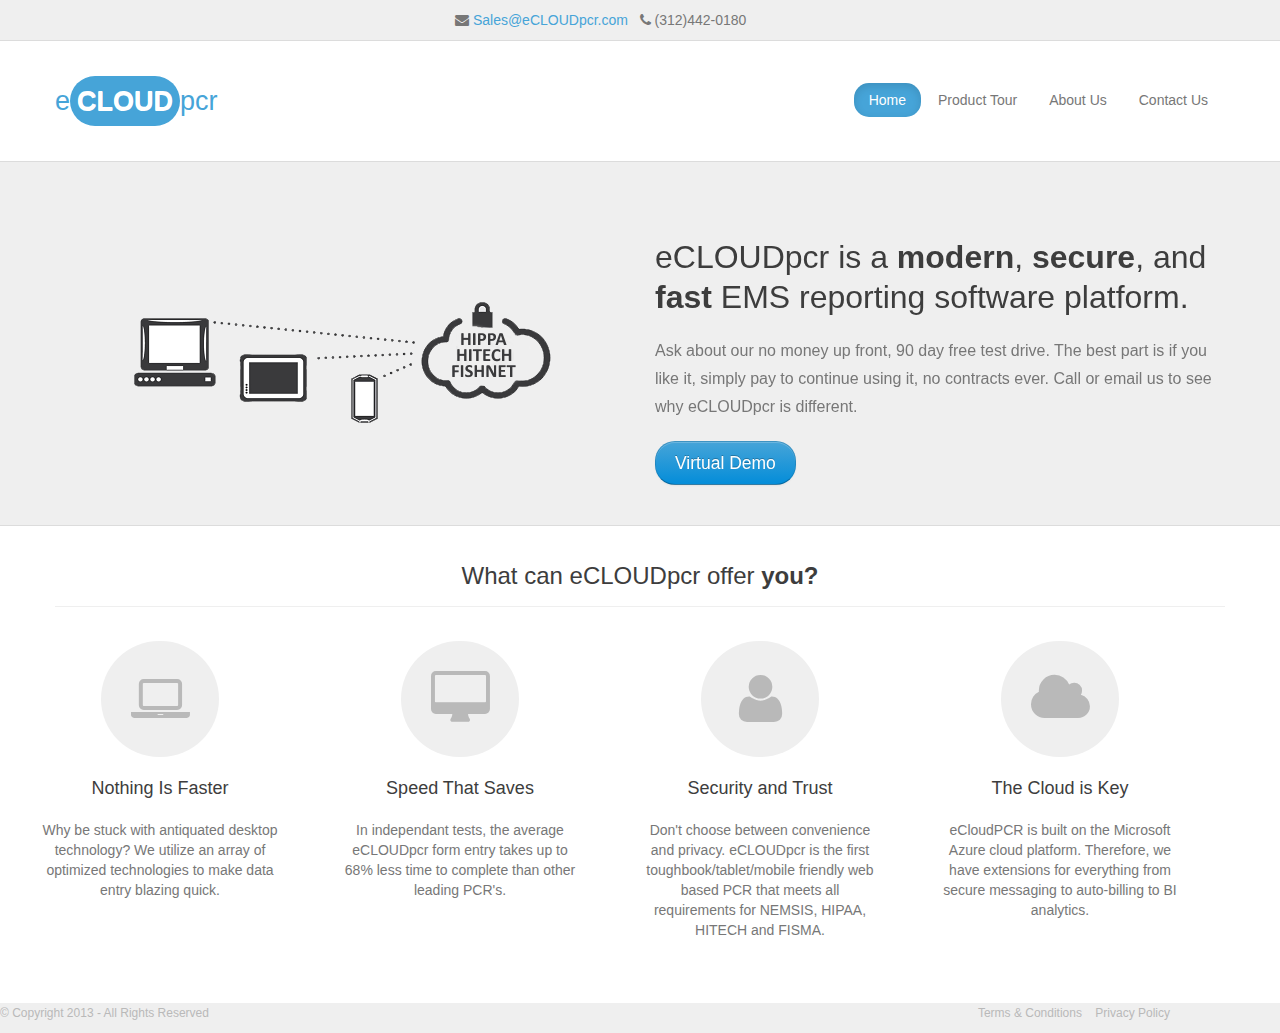
==== ecloudpcr_public/index.html @ 1538da86 "Init Committ of Public-Ecloudpcr.com" ====
<!DOCTYPE html>
<html lang="en">
  <head>
    <meta charset="utf-8">
    <title>eCLOUDpcr</title>
    <meta name="viewport" content="width=device-width, initial-scale=1.0">
    <meta name="description" content="">
    <meta name="author" content="">
    <!--
      ____              _          ____  _     
     |  _ \            | |        |  _ \(_)    
     | |_) | ___   ___ | |_ ______| |_) |_ ____
     |  _ < / _ \ / _ \| __|______|  _ <| |_  /
     | |_) | (_) | (_) | |_       | |_) | |/ / 
     |____/ \___/ \___/ \__|      |____/|_/___|
	 
     -->                                           
  <!-- Le styles -->
    <link href="assets/css/bootstrap.min.css" rel="stylesheet">
    <link href="assets/css/bootstrap-responsive.min.css" rel="stylesheet">
    <link href="assets/font-awesome/css/font-awesome.min.css" rel="stylesheet">
    <link href="assets/css/theme/boot-biz.css" rel="stylesheet">
     <!-- ResponsiveSlides CSS file -->
    <link href="assets/js/plugins/responsiveslides/responsiveslides.css" rel="stylesheet">
  <!--[if IE 7]>
  <link rel="stylesheet" href="assets/font-awesome/css/font-awesome-ie7.min.css">
  <![endif]-->
  <!-- HTML5 shim, for IE6-8 support of HTML5 elements -->
    <!--[if lt IE 9]>
      <script src="http://html5shim.googlecode.com/svn/trunk/html5.js"></script>
    <![endif]-->

    <!-- Fav and touch icons -->
    <link rel="apple-touch-icon-precomposed" sizes="144x144" href="../assets/ico/apple-touch-icon-144-precomposed.png">
    <link rel="apple-touch-icon-precomposed" sizes="114x114" href="../assets/ico/apple-touch-icon-114-precomposed.png">
      <link rel="apple-touch-icon-precomposed" sizes="72x72" href="../assets/ico/apple-touch-icon-72-precomposed.png">
                    <link rel="apple-touch-icon-precomposed" href="../assets/ico/apple-touch-icon-57-precomposed.png">
                                   <link rel="shortcut icon" href="../assets/ico/favicon.png">
  </head>

  <body>
    <div class="top-bar">
        <div class="container">
            <div class="row">
                <div class="span4">
                </div>
                <div class="span4">
                <span style="white-space: nowrap;"><i class="icon-envelope-alt"></i> <a href="mailto:Sales@eCLOUDpcr.com"> Sales@eCLOUDpcr.com </a> </span> &nbsp; 
                    <span style="white-space: nowrap;"> <i class="icon-phone"></i> (312)442-0180</span>
          
                
                </div>
          <div class="span4">
          </div>      	
                
                <!--/span4-->

            </div><!--/row -->
        </div><!--/container -->
    </div><!--/top-bar-->
    <header>
    <div class="navbar bb-navbar">
      <div class="navbar-inner bb-navbar-inner">
   		<div class="container">
         <button type="button" class="btn btn-navbar" data-toggle="collapse" data-target=".nav-collapse">
            <span class="icon-bar"></span>
            <span class="icon-bar"></span>
            <span class="icon-bar"></span>
          </button>
    	<div class="row">
        <div class="span2">
        <a href="#" class="brand">e<b>CLOUD</b>pcr</a>
        </div><!--/span2 -->
        <div class="span9 offset1 pull-right">
        	<div class="nav-collapse collapse">
        	<ul class="nav nav-pills bb-nav pull-right">
            	<li class="active"><a href="#">Home</a></li>
                <li><a href="portfolio.html">Product Tour</a></li>
                <li><a href="aboutus.html">About Us</a></li>
                <li ><a href="contactus.html">Contact Us</a></li>
            </ul>
            </div><!--/nav-collapse-->
        </div><!--/span8 -->
        </div><!--/row -->
    </div><!--/container -->
	</div><!--/navbar-inner -->
    </div><!--/navbar -->   
    </header>
    
    <section class="banner">
        <div class="container">
        	<div id="banner-slider">            
            <div class="rslides_container">
            <div class="row">
            <ul class="rslides" id="banner-slideshow">
            <li>
            
                <div class="span6 text-center"> 
                <img src="assets\img\shah\HIPFISHNET.png" alt="showcase" width="458" height="248"/>
                </div><!--/span6-->
                <div class="span6">
                <h1 class="slider-title">eCLOUDpcr is a <b>modern</b>, <b>secure</b>, and <b>fast</b> EMS reporting software platform.</h1>
                <p class="slider-description">Ask about our no money up front, 90 day free test drive.  The best part is if you like it, simply pay to continue using it, no contracts ever.  Call or email us to see why eCLOUDpcr is different.</p>
                <button class="btn btn-primary btn-large btn-oval" onclick="document.location.href = 'portfolio.html'"><li>Virtual Demo</li></button>
                
                </div><!--/span6-->            
            </li>

            </ul>
            </div><!--/row-->
            </div><!--/rslides--> 
            
            </div><!--/banner-slider-->        
        </div><!--/container -->
    </section><!--/banner--->
        
    <section class="services">
    	<div class="container">
        	<div class="row">
            <div class="span12" style="text-align: center">
	            <h2>What can eCLOUDpcr offer <b>you?</b></h2>
            </div><!--/span12-->            
            <ul class="thumbnails text-center">
            	<li class="span3">
                	<div class="thumbnail">
                    	<div class="icon round">
                        	<i class="icon-laptop"></i>
                        </div><!--/icon-->
                        <div class="caption">
                        	<h3>Nothing Is Faster</h3>
                            <p>Why be stuck with antiquated desktop technology? We utilize an array of optimized technologies to make data entry blazing quick.</p>
                        </div><!--/caption-->
                    </div><!--/thumbnail-->
                </li>
                <li class="span3">
                	<div class="thumbnail">
                    	<div class="icon round">
                        	<i class="icon-desktop"></i>
                        </div><!--/icon-->
                        <div class="caption">
                        	<h3>Speed That Saves</h3>
                            <p>In independant tests, the average eCLOUDpcr form entry takes up to 68% less time to complete than other leading PCR's.</p>
                        </div><!--/caption-->
                    </div><!--/thumbnail-->
                </li>
                <li class="span3">
                	<div class="thumbnail">
                    	<div class="icon round">
                        	<i class="icon-user"></i>
                        </div><!--/icon-->
                        <div class="caption">
                        	<h3>Security and Trust</h3>
                            <p>
                                Don't choose between convenience and privacy. eCLOUDpcr is the first toughbook/tablet/mobile friendly web based PCR that meets all requirements for NEMSIS, HIPAA, HITECH and FISMA.</p>
                        </div><!--/caption-->
                    </div><!--/thumbnail-->
                </li>
                <li class="span3">
                	<div class="thumbnail">
                    	<div class="icon round">
                        	<i class="icon-cloud"></i>
                        </div><!--/icon-->
                        <div class="caption">
                        	<h3>The Cloud is Key</h3>
                            <p>eCloudPCR is built on the Microsoft Azure cloud platform. Therefore, we have extensions for everything from secure messaging to auto-billing to BI analytics.</p>
                        </div><!--/caption-->
                    </div><!--/thumbnail-->
                </li>                
            </ul><!--/thumbnails-->
            </div><!--/row-->
        </div><!--/container-->
    </section><!--/services-->

    <footer >
    <div style="background-color:#EFEFEF" >
    	<div class="row" >
        <div class="span4" >
        	<p>&copy; Copyright 2013 - All Rights Reserved </p>
        </div><!--/span3-->
        <div class="span8">
        	<p class="pull-right">
                <a href="#termsModal" data-toggle="modal">Terms &amp; Conditions</a>
                <a href="#privacyModal" data-toggle="modal">Privacy Policy</a>
                <a style="display: none" href="contactus.html">Contact Us</a>
            </p>
        </div><!--/span3-->
        </div><!--/row-->
    </div><!--/container-->
    </footer>
    
    <!-- Privacy Policy and Terms of Use Modal window -->
    <!-- PrivacyModal -->
    <div id="privacyModal" class="modal hide fade" tabindex="-1" role="dialog" aria-labelledby="privacyModalLabel" aria-hidden="true">
      <div class="modal-header bb-modal-header">
        <button type="button" class="close" data-dismiss="modal" aria-hidden="true">×</button>
        <h3 id="privacyModalLabel">Privacy Policy</h3>
      </div>
      <div class="modal-body">
        <p>This document outlines how personal information may be collected and used (or not used) on this web site, and outlines responsibilities and liabilities that correspond to such collection and/or use. These terms cover this web site and its content exclusively, and do not include web sites that are linked, or malicious third-parties.</p> 

		<p>It is our commitment to end users to operate this web site with integrity and honesty – taking the time, effort, and care to protect users and information that may be provided
</p>

        <h4>Collection of Information</h4>
        
        <p>We only collect personal information such as names, addresses, and contact information when it is voluntarily submitted by our users. The information provided is only used to fulfill your specific request, and cannot be used for any other purpose unless permission is given by the individual who provided the information.</p> 
        
        <h4>Third Parties</h4>
        
        <p>We may link to or display content from third parties on our web site. Should a user follow such links they would be leaving this web site and no longer be governed by this privacy policy. This policy and these terms apply only to content existing on this web site.</p>
        
        <h4>Cookies and Tracking Technology</h4>
        
        <p>This site may use cookies or browser tracking technologies to provide a better overall user experience. This information allows us to continue modifying the site to meet end user browser types, operating systems, and frequency of visits. Personal information cannot be collected by these methods unless expressly provided by the end user. Aggregate cookie and tracking information may be shared with third parties. </p>
        
        <p>This policy applies only to interactions taking place via the web site, and does not govern offline interactions.</p>
        
        <h4>Distribution of Information </h4>
        
        <p>We may only share your personal information with government agencies or other companies assisting us in fraud prevention or investigation, and when it is legally required for us to do so. This information is never shared with third-party companies for marketing purposes.</p> 
        
       <h4>Commitment to Security </h4>
        
        <p>When personal information is provided to us voluntarily by end users, we agree to make reasonable efforts to make such information secure. Only authorized employees, agents and contractors (who operate under confidentiality agreements) will ever have access to such information, and are also stipulated to make every effort to ensure security and integrity of the data.</p> 
        
        <h4>Rights to Changes</h4> 
        
        <p>We reserve the rights to make changes to this document and these terms without notice to end users, but will highlight any changes on this page.</p> 
  
                <ul class="unstyled address">
                    <li><i class="icon-phone"></i>(888) 123 4567</li>
                    <li><i class="icon-envelope-alt"></i><a href="mailto:info@example.com">info@example.com</a></li>
                    <li><i class="icon-map-marker"></i><a href="#">Google Map</a></li>
                </ul>
      </div>
      <div class="modal-footer">
        <button class="btn btn-oval" data-dismiss="modal" aria-hidden="true">Close</button>
      </div>
    </div>
    
    <!-- TermsModal -->
    <div id="termsModal" class="modal hide fade" tabindex="-1" role="dialog" aria-labelledby="termsModalLabel" aria-hidden="true">
      <div class="modal-header bb-modal-header">
        <button type="button" class="close" data-dismiss="modal" aria-hidden="true">×</button>
        <h3 id="termsModalLabel">Terms &amp; Conditions</h3>
      </div>
      <div class="modal-body">
        <p>By using this web site, you are agreeing to comply and be bound by the following terms of service and use. Please review the following terms in their entirety and ensure their comprehension before using and viewing this web site. </p>

		<p>The terms "us", "we", "our", or "owners" refers to "<b>[client name]</b>" and administrative operators of this web site, [url]. "You" refers to the user or viewer of this web site.</p> 

		<h4>Copyright</h4>

		<p>The content in its entirety, including text content, graphics, layouts, and all source code, belong to the owners of the web site. This term is protected by intellectual property rights and copyright law. Copying, redistribution, use or publication either for free or for monetary gain is strictly prohibited. Some of the content on the site is the copyrighted and licensed work of third parties.</p>

		<h4>Terms of Use </h4>

        <ol>
        <li>The content of this web site in its entirety is subject to change without notice. Its purpose is for your general information only. </li>
        <li>No parties guarantee the accuracy, timeliness, performance, completeness, or suitability of the content and information found on this site. You acknowledge that errors or inaccuracies may exist, and that the owners of the site are in no way liable for any such errors. </li>
        <li>The owners of the site are not responsible and hold no liability for third-party content that may be posted on the site by end users, or for content that is linked to from this web site including other web sites. </li>
        <li>The use of and viewing of information on this site is at your own risk. Any consequences of use that may occur are not the liability of the web site owners. </li>
        <li>Unauthorized use of this web site or its contents may give rise to a claim for damages and/or be a criminal offense enforceable by local and international law. </li>
        <li>We reserve the right to restrict access to certain areas of the web site at our own discretion. If a username and password, or any other access credentials, are provided to you as the end user, it is your responsibility to keep such information confidential. </li>
        <li>The owners of the web site are not responsible for user-generated content, and no liable for any violations that such content may constitute. </li>
        </ol>
      </div>
      <div class="modal-footer">
        <button class="btn btn-oval" data-dismiss="modal" aria-hidden="true">Close</button>
      </div>
    </div>
    
    <!-- Le javascript
    ================================================== -->
    <!-- Placed at the end of the document so the pages load faster -->
    <script src="assets/js/jquery.js"></script>
    <script src="assets/js/bootstrap.min.js"></script>
    <script src="assets/js/bootbiz.js"></script>
    <!-- responsiveslides Javascript file -->
    <script src="assets/js/plugins/responsiveslides/responsiveslides.min.js"></script>
    <script type="text/javascript">
	$(function(){
		//add_fixed_menu_top
		bb_navbar_affix('header');
		// Slideshow 1
       $("#banner-slideshow").responsiveSlides({
			maxwidth: 'auto',
			pager: true,
			nav: false,
			speed: 500,
			namespace: "centered-btns",
      	});	
		});
	</script>
    
  </body>
</html>
---- ecloudpcr_public/assets/css/theme/boot-biz.css ----
/*
 * BootBiz - Multi Purpose Bootstrap Theme v1
 * Bootstrap v2.2.2
 * Author : Raj (www.madebyraj.com)
 * Copyright 2013 DoozyPixels
 * Designed and Created For Designers and Developers.
 * Easily Built Corporate, Product, Blog, Client Admin and more... templates
 * more option in future updates
 */
 
/*
===============================================================
 Theme Color 
 Font-Color Prefix - "c" 
===============================================================
*/
.c-primary{
  color: #46a4d8;/* Blue */
}
.c-primary-dark{
  color: #048dd9;/* DarkBlue */
}
.c-secondary{
  color: #efefef;/* Gray1*/
}
.c-secondary-dark{
  color: #b9b9b9;/* Gray2 */ 
}
.c-gray{
  color: #373737;/*gray*/
}
.c-gray-light{
  color: #777777;/*LightGray*/
}

.c-gray-dark{
  color: #2f2f2f;/*DarkGray*/
}
.c-white{
  color: #ffffff;
}
/*
===============================================================
 Typography
===============================================================
FontFamily: Roboto
FontVariation:
light-100
Book-300
Normal-400
Medium-500
Bold-700
UltraBold-900
*/
@import url(http://fonts.googleapis.com/css?family=Roboto:400,300,500,700,900,100);
.f-thin{font-weight:100;}
.f-book{font-weight:300;}
.f-normal{font-weight:400;}
.f-medium{font-weight:500;}
.f-bold,b{ font-weight:700;}
.f-ultrabold{font-weight:900;}

@import url(http://fonts.googleapis.com/css?family=Oxygen:400,700);

h1,h2,h3,h4,h5,h6,button{ font-family: 'Roboto', sans-serif; font-weight:normal;}
p,label,input,textarea,{ font-family: 'Oxygen', sans-serif; font-weight:400;}
.text-left{ text-align:left;}
.text-center{ text-align:center;}
.text-right{ text-align:right;}
.underline{ text-decoration:underline;}

/*
===============================================================
 Icons
===============================================================
Source : http://fortawesome.github.com/Font-Awesome/
*/
/* White icons with optional class, or on hover/active states of certain elements */
[class^="icon-"],
[class*=" icon-"],
.icon-white{
  background-image: none;
}
/*
===============================================================
 Body
===============================================================
*/

body{
  background-color: #fff;
  color: #777777;
  font-family: 'Oxygen', sans-serif;
}
a{
  color: #46a4d8;
}
a:hover{
  color: #048dd9;
}

/*
===============================================================
 Top-Bar
===============================================================
*/
.top-bar{
  background: #efefef;
  padding: 10px 0;
  border-bottom: solid 1px #dcdcdc;
}
.social-icons{
  margin: 0 20px 0 0;
  text-align:right;
}
.social-icons a{
  font-size: 15px;
  color: #efefef;
  background-color: #b9b9b9;  
  padding: 7px 10px;
  margin:3px 0 3px 10px;
  border-radius: 20px;
  	-webkit-border-radius: 20px;
	-moz-border-radius: 20px;
	-ms-border-radius: 20px;
	
  
}
.social-icons > a > i.icon-facebook{
	padding: 0px 4px;
}
.social-icons a:hover{
  text-decoration: none;
  background-color: #46a4d8;
}
/*
===============================================================
 Header
===============================================================
*/
header{
  background: #fff;
  padding:20px 0;
  border-bottom: solid 1px #dcdcdc;  
}
header.affix{
 top:0;
 left:0;
 width:100%;
 z-index:4;
 opacity:0.9;
 padding:0;
 box-shadow: #dcdcdc 0 0 5px;
 -webkit-box-shadow: #dcdcdc 0 0 5px;
 -moz-box-shadow: #dcdcdc 0 0 5px;
 -ms-box-shadow: #dcdcdc 0 0 5px;
 -o-box-shadow: #dcdcdc 0 0 5px; 
}
.bb-navbar{
 margin-bottom:0;
 *margin-bottom:10px;
 
}
.bb-navbar-inner{
 background:none;
 border-radius:none;
 box-shadow:none;
 border:none;
 filter:none;
}

.navbar.bb-navbar .nav .dropdown-toggle .caret{
  margin-top:4px;
}
.bb-navbar .brand{
  font-size: 27px!important;
  color: #46a4d8!important;
  margin: 20px 0 20px -20px;
  display: block;  
  font-family: 'Roboto', sans-serif;
}
.bb-navbar .brand > b{
  color: #fff;
  background-color: #46a4d8;	
  padding: 10px 7px;
  border-radius: 30px;
  	-webkit-border-radius: 30px;
	-moz-border-radius: 30px;
	-ms-border-radius: 30px;	
  
}
.bb-navbar .brand:hover{
  color: #048dd9;
  text-decoration: none;
}
.bb-navbar .brand:hover > b{
  background-color: #048dd9;
}
.bb-nav{
  margin: 20px 0!important;
}
.bb-nav > li > a{
  color: #373737;
  border-radius: 15px;
  	-webkit-border-radius: 15px;
	-moz-border-radius: 15px;
	-ms-border-radius: 15px;
}
.bb-nav > li.active > a{
  background-color: #46a4d8!important;
  color:#fff!important;
  text-shadow:none!important;
}
.bb-nav > li.active > a:hover{
  background-color: #46a4d8;
}
.bb-nav > li > a:hover{
  background-color: #efefef;
}
.bb-nav > li > a > b.caret{
  border-top-color: #373737!important;
  border-bottom-color: #373737!important;
}
/*
===============================================================
 Banner
===============================================================
*/
.banner{
  background :#efefef;  
  border-bottom: solid 1px #dcdcdc;
  min-height: 300px;
}

#banner-slider{
  padding:25px 0;
  *padding:0;
  
}
#banner-slider img{
  margin-top:65px;
}
#banner-slider .slider-title{
  color: #3d3d3d;
  font-size: 32px;
  font-weight: 100;
  margin: 50px 0 20px;
}
#banner-slider .slider-description{
  color: #777777;
  font-size: 16px;
  line-height: 28px;
  margin-bottom: 20px;
}


/*
===============================================================
 Marketing
===============================================================
*/
.marketing{
  margin:40px 0;
  
}
.lead1{
  padding: 20px;	
  background-color: #efefef; 
  border-radius: 0;
  overflow: hidden; 
}
.lead1.text-left{
  border-left: solid 3px #46a4d8; 
}
.lead1 >.lead-content > h2{
  color: #3d3d3d;
  font-size: 22px;
  line-height: 30px;
  font-weight: 100;
  margin-bottom:0px;
}
.lead1 > .lead-content  > p{
  font-size: 14px;
}
.lead1.text-left > .lead-content{
  float: left;
}
.lead1.text-left > .lead-action{
  float: right;
  padding: 10px;
}
.lead-action .btn.margr20{
 margin-right:20px;
}
.lead1.text-center{
  border-top: solid 3px #46a4d8; 
}
.lead1.text-center > .lead-content,.lead1.text-center > .lead-action{
  float: none;
}


/*
===============================================================
 Services
===============================================================
*/

.services{
  margin:40px 0 0;
}
.services h2{
  color: #3d3d3d;
  font-weight: 100;
  font-size: 24px;
  border-bottom:solid 1px #efefef;
  margin-bottom: 30px;
  padding-bottom:10px;
}


/*
===============================================================
 Thumbnails
===============================================================
*/

.thumbnails{
  margin-top: 20px;
}
.thumbnails > li > .thumbnail{
  border: none;
  box-shadow: none;
}
.thumbnails > li > .thumbnail > .icon{
  font-size: 55px;
  color: #b9b9b9;
}
.thumbnails > li > .thumbnail > .icon a:hover i{
  text-decoration:none;	
  background:#46a4d8;
  color:#fff;		
 /* box-shadow: #ffffff 0 0 0 9px, #b9b9b9 0 0 5px 10px;
	-webkit-box-shadow: #ffffff 0 0 0 9px, #b9b9b9 0 0 5px 10px;
	-moz-box-shadow: #ffffff 0 0 0 9px, #b9b9b9 0 0 5px 10px;
	-ms-box-shadow: #ffffff 0 0 0 9px, #b9b9b9 0 0 5px 10px;
	-o-transition: #ffffff 0 0 0 9px, #b9b9b9 0 0 5px 10px;	
transition: all 500ms ease-out;
	-webkit-transition: all 500ms ease-out;
	-moz-transition: all 500ms ease-out;
	-ms-transition: all 500ms ease-out;
	-o-transition: all 500ms ease-out;
*/
}
.thumbnails > li > .thumbnail > .icon i{  
  background: #efefef;
  padding: 30px 25px;
}
.thumbnails > li > .thumbnail > .icon.round i{
   border-radius: 60px;
   -webkit-border-radius: 60px;
   -moz-border-radius: 60px;
   -ms-border-radius: 60px;
}
.thumbnails > li > .thumbnail > .caption > h3{
  font-size: 18px;
  line-height: 24px;
  font-weight: 400;  
}
.thumbnails > li > .thumbnail > .caption > p{
  color :#777777;
}

.client-logo .thumbnail a{
  text-align: center;
  opacity:0.7;
  font-weight:bold;
  display: block;
}
.client-logo .thumbnail a:hover{
  opacity:1;
  text-decoration :none;	
}
.photo-widget .thumbnails{
  margin-top:0;
}
.photo-widget .thumbnail{
 background-color: #ddd;
 text-align: center;
}
/*.thumbnails > li:hover > .thumbnail > .icon > i,
.thumbnails > li:hover > .thumbnail > .caption > h3,
.thumbnails > li:hover a:hover{
 color: #46a4d8;	
}*/



/*
===============================================================
 Recent Works
===============================================================
*/

.recentworks{
  margin:0;
}
.recentworks h2{
  color: #3d3d3d;
  font-weight: 100;
  letter-spacing: -1px;
  font-size: 24px;
  border-bottom:solid 1px #efefef;
  margin-bottom: 30px;
  padding-bottom:10px;
}
.recentworks a{
  color: #777777;
  text-decoration: underline;
}
.recentworks a:hover{
  color: #46a4d8;
}

/*
===============================================================
 Widgets
===============================================================
*/

.widgets{
  margin:0;
}
.widgets h2{
  color: #3d3d3d;
  font-weight: 100;
  letter-spacing: -1px;
  font-size: 24px;
  border-bottom:solid 1px #efefef;
  margin-bottom: 30px;
  padding-bottom:10px;

}
.widgets.footer{
	background: #efefef;
	padding:20px 0;
	border-top: solid 1px #dcdcdc;
	border-bottom: solid 1px #dcdcdc;
	min-height:300px;
	margin: 40px 0 0;
}
.news-feed > li{
  border-bottom:dotted 1px #ddd;
  padding-bottom:10px;
  margin-bottom: 5px;
}
.news-feed > li:last-child{
	border-bottom:0;
}
.news-feed > li > small{
  display:block;
}

/*
===============================================================
 Tab
===============================================================
*/

.bb-tabs{
 margin:0;
}
.bb-tabs > li > a{
	padding: 14px 30px;
	border-radius: 0;
	margin-right:10px;
	font-size: 16px;
}
.bb-tabs > li > a:hover{
	background: #efefef;
}
.bb-tab-content{
 padding: 15px 10px;
 margin-bottom: 10px;
 border: solid 1px #ddd;
 margin-top: -1px;
}
.bb-tabs-left .bb-tabs > li > a{
	margin-bottom:10px;
	border-radius :0;
}
.bb-tabs-left > .bb-tabs{
	margin-right: -1px;
}
.bb-tabs-left .bb-tab-content{
  margin-top: 0;
}
/*
===============================================================
 Accordion
===============================================================
*/
.bb-accordion .accordion-group{
  border-radius: 0;
  -webkit-border-radius: 0;
  -moz-border-radius: 0;
}
.bb-accordion .accordion-toggle i{
  margin-right: 10px;
}
.bb-accordion .accordion-toggle:hover i{
  text-decoration: none;
}
/*
===============================================================
 Text-widget,
 Photo-Widget,
 Newsletter-widget,
 Twitter Stream-widget,
 Articles-widget,
 Contact-widget,
 Links-widget,
 Address-widget
===============================================================
*/
.text-widget h3,
.photo-widget h3,
.newsletter-widget h3,
.twitter-widget h3,
.articles-widget h3,
.contact-widget h3,
.links-widget h3,
.social-widget h3,
.address-widget h3{
  color: #3d3d3d;
  font-weight: 100;
  letter-spacing: -1px;
  font-size: 24px;
  margin-bottom: 20px;
}
.text-widget .lead{
  font-size: 16px;
  line-height: 20px;
  font-weight: 700;
  margin-bottom: 10px;
}
input{ padding: 10px 5px!important;}
.articles-widget ul{ 
  margin-top: -10px;
}
.articles-widget .media-body small{
	margin-top: -10px;
	display: block;
}
.links-widget ul.arrow li:before{
  content:"\f054";
  padding-right:10px;
  font-family: FontAwesome;
  font-weight: normal;
  font-style: normal;
  font-size: 14px;  
}
.links-widget ul.arrow li{
	margin-bottom:10px;
}

.social-widget-list > li{
  margin-bottom:10px;
  font-size:16px;
}
.social-widget-list > li > i{
  background-color: #b9b9b9;
  font-size:14px;
  color:#efefef;  
  padding: 4px 3px;
  margin:3px 10px 3px 0px;
  border-radius: 20px;
  	-webkit-border-radius: 20px;
	-moz-border-radius: 20px;
	-ms-border-radius: 20px;
}
.social-widget-list > li > a{
  font-size: 15px;
  margin:3px 0 3px 0px;
}

.address-widget > address{
  margin-bottom:5px;
}
.address > li{
  margin-bottom: 5px;
}
.address > li > i{
  margin-right:10px;
}

/*
===============================================================
 Buttons
===============================================================
*/
.btn-oval{
  border-radius: 20px;
   -webkit-border-radius: 20px;
   -moz-border-radius: 20px;
   -ms-border-radius: 20px;
}
.btn-primary{
	background-color:#46a4d8;
	background-image:-moz-linear-gradient(top, #46a4d8, #048dd9);
	background-image:-webkit-gradient(linear, 0 0, 0 100%, from(#46a4d8), to(#048dd9));
	background-image:-webkit-linear-gradient(top, #46a4d8, #048dd9);background-image:-o-linear-gradient(top, #46a4d8, #048dd9);
	background-image:linear-gradient(to bottom, #46a4d8, #048dd9);
	background-repeat:repeat-x;
	border-color:#048dd9 #048dd9 #46a4d8;
	border-color:rgba(0, 0, 0, 0.1) rgba(0, 0, 0, 0.1) rgba(0, 0, 0, 0.25);
	*background-color:#46a4d8;
	filter:progid:DXImageTransform.Microsoft.gradient(enabled = false);
}
.btn-primary:hover,.btn-primary:active,.btn-primary.active,.btn-primary.disabled,.btn-primary[disabled]{
	background-color:#048dd9;
	*background-color:#048dd9;}
.btn-primary:active,.btn-primary.active{
	background-color:#048dd9 \9;
}
/*
===============================================================
 Modal
===============================================================
*/
.bb-modal-header{
  background:#46a4d8;
  color:#fff;
  border-bottom:solid 5px #048dd9;
  border-radius:5px 5px 0 0;
}
.bb-modal-header h3{
  font-size:20px;
  text-shadow:0px 0px 1px rgba(0,0,0,.5);
}
/*
===============================================================
 Blockquote
===============================================================
*/
.bb-blockquote{
 border-left-color:#46a4d8;
}
.bb-testimonial {
    margin: 0;
    padding: 10px 40px;
    position: relative;
	border: solid 1px #ddd;
	background-color:#fff;
}
.bb-testimonial p{
  font-size: 14px!important;
}
.bb-testimonial:before, .bb-testimonial:after {
    content: "\201C";
    position: absolute;
    font-size: 60px;
    line-height: 1;
    color: #efefef;
    font-style: normal;
}
.bb-testimonial:before {
    top: 0;
    left: 10px;
}
.bb-testimonial:after {
    content: "\201D";
    right: 10px;
    bottom: -0.5em;
}
/*
===============================================================
 Footer
===============================================================
*/
footer{
 padding-top:10px;
 font-size:12px;
 color:#b9b9b9;
}
footer a{
 margin-left:10px;
 color:#b9b9b9;
}
footer a:hover{
 color: #373737;
}

/*
===============================================================
Inner Pages Banner
===============================================================
*/
.banner-inner{
  background :#efefef;  
  border-bottom: solid 1px #dcdcdc;
  min-height: 100px;
  padding:30px 0;
}
.banner-title{
  color: #3d3d3d;
  font-size: 32px;
  font-weight: 100;
}
.banner-description{
  color: #777777;
  font-size: 16px;
  line-height: 28px;
  margin-bottom: 20px;
  padding:0 50px;
}
.banner-inner.map{
  background :#efefef;  
  border-bottom: solid 1px #dcdcdc;
  min-height: 100px;
  padding:0;
}

/*
===============================================================
 About/Services/Portfolio/Contact/Addons
===============================================================
*/

.about,.services,.portfolio,.contact,.addons{
  margin:20px 0 0;
}
.about h2,.services h2,.portfolio h2,.contact h2,.addons h2{
  color: #3d3d3d;
  font-weight: 100;
  
  font-size: 24px;
  border-bottom:solid 1px #efefef;
  margin-bottom: 30px;
  padding-bottom:10px;
}
about h3,.services h3,.portfolio h3,.contact h3,.addons h3{
  color: #3d3d3d;
  font-weight: 100;

  font-size: 20px;
  padding-bottom:10px;
}
.colleagues .media-heading{
  color: #3d3d3d;
  font-weight: 700;
}
.colleagues{
  margin-top:20px;
}
.colleagues > li{
  margin-bottom:50px;
}
.colleagues .thumb.pull-left{
  margin-right:30px; 
}
.colleagues .thumb.pull-right{
  margin-left:30px; 
}
.colleagues .media-heading{
	margin-bottom:20px;
}
.profile-social{
 padding-top:10px;
}
.profile-social a{
  font-size: 15px;
  color: #efefef;
  background-color: #b9b9b9;  
  padding: 7px 7px;
  margin:3px 10px 3px 0;
  border-radius: 20px;
  	-webkit-border-radius: 20px;
	-moz-border-radius: 20px;
	-ms-border-radius: 20px;
}
.profile-social a:hover{
  text-decoration: none;
  background-color: #46a4d8;
}
.filter-wrap{
  margin-bottom:30px;
}

.filter-head{
  display:block;
  margin-right:10px;
  }
.filter{
  margin-left:10px;
}
.filter li{
  float: left;
  margin-right:10px;
}
.portfolio article{
  margin:20px 0px 40px;
  padding-bottom:20px;
  overflow:hidden;
}
.portfolio article#portfolio2{
  padding:20px 0 35px;
  background:#f2f2f2;
}
.portfolio article h2{
	font-size:30px;
	text-align:center;
	font-weight:700;
}
.portfolio article#portfolio2 h2{
  border-color:#fff;
}

.portfolio article h3{
 font-size:18px;
  color: #3d3d3d;
  font-weight: 700;
}
.portfolio article .well{
 margin-top:30px;
}
#map_canvas{
 height:200px;
}

/*
===============================================================
	Add-Ons Sidebar
===============================================================
*/

.bb-sidenav {
  margin: 15px 0 0;
  padding: 0;
  background-color: #fff;
  -webkit-border-radius: 6px;
     -moz-border-radius: 6px;
          border-radius: 6px;
  -webkit-box-shadow: 0 1px 4px rgba(0,0,0,.065);
     -moz-box-shadow: 0 1px 4px rgba(0,0,0,.065);
          box-shadow: 0 1px 4px rgba(0,0,0,.065);
}
.bb-sidenav.affix{
	top:90px;
}
.bb-sidenav > li > a {
  display: block;
  width: 190px \9;
  margin: 0 0 -1px;
  padding: 8px 14px;
  border: 1px solid #e5e5e5;
}
.bb-sidenav > li:first-child > a {
  -webkit-border-radius: 6px 6px 0 0;
     -moz-border-radius: 6px 6px 0 0;
          border-radius: 6px 6px 0 0;
}
.bb-sidenav > li:last-child > a {
  -webkit-border-radius: 0 0 6px 6px;
     -moz-border-radius: 0 0 6px 6px;
          border-radius: 0 0 6px 6px;
}
.bb-sidenav > .active > a {
  position: relative;
  z-index: 2;
  padding: 9px 15px;
  border: 0;
  text-shadow: 0 1px 0 rgba(0,0,0,.15);
  -webkit-box-shadow: inset 1px 0 0 rgba(0,0,0,.1), inset -1px 0 0 rgba(0,0,0,.1);
     -moz-box-shadow: inset 1px 0 0 rgba(0,0,0,.1), inset -1px 0 0 rgba(0,0,0,.1);
          box-shadow: inset 1px 0 0 rgba(0,0,0,.1), inset -1px 0 0 rgba(0,0,0,.1);
}
/* Chevrons */
.bb-sidenav .icon-chevron-right {
  float: right;
  margin-top: 2px;
  margin-right: -6px;
  opacity: .25;
}
.bb-sidenav > li > a:hover {
  background-color: #f5f5f5;
}
.bb-sidenav a:hover .icon-chevron-right {
  opacity: .5;
}
.bb-sidenav .active .icon-chevron-right,
.bb-sidenav .active a:hover .icon-chevron-right {
  background-image: url(../img/glyphicons-halflings-white.png);
  opacity: 1;
}

.addons section{/*padding-top:90px;*/}
/* Instagram jquery */
.instagram-placeholder,.flickr li{ float:left; margin-right:10px;}

/* Desktop large
------------------------- */
@media (min-width: 1200px) {
.bb-navbar .container{
 width: 1170px;
}	
.bb-sidenav {
    width: 258px;
}
.bb-sidenav > li > a {
    width: 230px \9; /* Override the previous IE8-9 hack */
  }
}
@media (min-width: 768px) and (max-width: 979px){
header{padding:0;}
.top-bar{
 text-align:left;
 
}
.bb-navbar .container{
 width: 724px;
}
.bb-navbar .brand{
  margin: 20px 0 20px 0px;
}
.navbar .btn-navbar{
  margin-top:25px;
}
.banner-inner,#banner-slider{
  padding:0;
}
#banner-slider .slider-title{
  margin-top: 30px;
}
}

@media (max-width: 767px){
body{padding:0;}
.container{padding:0 20px;}
.top-bar{
  text-align:center;
  float:none;
}
header{padding:0;}

.navbar .btn-navbar{
  margin-top:25px;
}
.social-icons{
	margin:10px 0 5px;
	text-align:center;
}
.bb-navbar .container{
 width: auto;
}
.banner-inner{
  padding:10px 0;
}
.banner-description{
  padding:0 10px;
}
.banner-inner,#banner-slider{
  padding:0;
}
#banner-slider img{
  margin-top:25px;
}
#banner-slider{
 text-align:center;
}
#banner-slider .slider-title{
  margin: 20px 0;
}
.colleagues .thumb.pull-right{
  margin-left:30px; 
  margin-left:0;
}
.newsletter-widget .bb-email{
  height:45px;
}
footer p{
  text-align:center;
  float:none!important;
}
.modal.fade.in {
    top: 5%;
  }
}
---- ecloudpcr_public/assets/js/plugins/responsiveslides/responsiveslides.css ----
/*! http://responsiveslides.com v1.53 by @viljamis */
.rslides_container {
  position: relative;
  width: 100%;
  }
.rslides {
  position: relative;
  list-style: none;
  overflow: hidden;
  width: 100%;
  padding: 0;
  margin: 0 auto;
  }

.rslides li {
  -webkit-backface-visibility: hidden;
  position: absolute;
  display: none;
  width: 100%;
  left: 0;
  top: 0;
  }

.rslides li:first-child {
  position: relative;
  display: block;
  float: left;
  }
.rslides_here a {
  background: rgba(255,255,255,.1);
  font-weight: bold;
  }

.centered-btns_nav {
  z-index: 3;
  position: absolute;
  -webkit-tap-highlight-color: rgba(0,0,0,0);
  top: 50%;
  left: 0;
  opacity: 0.7;
  text-indent: -9999px;
  overflow: hidden;
  text-decoration: none;
  height: 61px;
  width: 38px;
  background: transparent url("themes.gif") no-repeat left top;
  margin-top: -45px;
  }

.centered-btns_nav:active {
  opacity: 1.0;
  }

.centered-btns_nav.next {
  left: auto;
  background-position: right top;
  right: 0;
  }

.transparent-btns_nav {
  z-index: 3;
  position: absolute;
  -webkit-tap-highlight-color: rgba(0,0,0,0);
  top: 0;
  left: 0;
  display: block;
  background: #fff; /* Fix for IE6-9 */
  opacity: 0;
  filter: alpha(opacity=1);
  width: 48%;
  text-indent: -9999px;
  overflow: hidden;
  height: 91%;
  }

.transparent-btns_nav.next {
  left: auto;
  right: 0;
  }

.large-btns_nav {
  z-index: 3;
  position: absolute;
  -webkit-tap-highlight-color: rgba(0,0,0,0);
  opacity: 0.6;
  text-indent: -9999px;
  overflow: hidden;
  top: 0;
  bottom: 0;
  left: 0;
  background: #000 url("themes.gif") no-repeat left 50%;
  width: 38px;
  }

.large-btns_nav:active {
  opacity: 1.0;
  }

.large-btns_nav.next {
  left: auto;
  background-position: right 50%;
  right: 0;
  }

.centered-btns_nav:focus,
.transparent-btns_nav:focus,
.large-btns_nav:focus {
  outline: none;
  }

.centered-btns_tabs,
.transparent-btns_tabs,
.large-btns_tabs {
  margin-top: 10px;
  text-align: center;
  }

.centered-btns_tabs li,
.transparent-btns_tabs li,
.large-btns_tabs li {
  display: inline;
  float: none;
  _float: left;
  *float: left;
  margin-right: 5px;
  }

.centered-btns_tabs a,
.transparent-btns_tabs a,
.large-btns_tabs a {
  text-indent: -9999px;
  overflow: hidden;
  -webkit-border-radius: 15px;
  -moz-border-radius: 15px;
  border-radius: 15px;
  background: #ccc;
  background: rgba(0,0,0, .2);
  display: inline-block;
  _display: block;
  *display: block;
  -webkit-box-shadow: inset 0 0 2px 0 rgba(0,0,0,.3);
  -moz-box-shadow: inset 0 0 2px 0 rgba(0,0,0,.3);
  box-shadow: inset 0 0 2px 0 rgba(0,0,0,.3);
  width: 9px;
  height: 9px;
  }

.centered-btns_here a,
.transparent-btns_here a,
.large-btns_here a {
  background: #222;
  background: rgba(0,0,0, .8);
}
/* Bootstrap Pagination */
.pagination ul>li>a{font-weight:bold;}
.pagination ul>li>a:hover,.pagination ul>.rslides_here>a,.pagination ul>.rslides_here>span{background-color:#efefef; color:#b9b9b9;}
.pagination ul>.rslides_here>a,.pagination ul>.rslides_here>span{background-color:#46a4d8;color:#fff;cursor:default;}
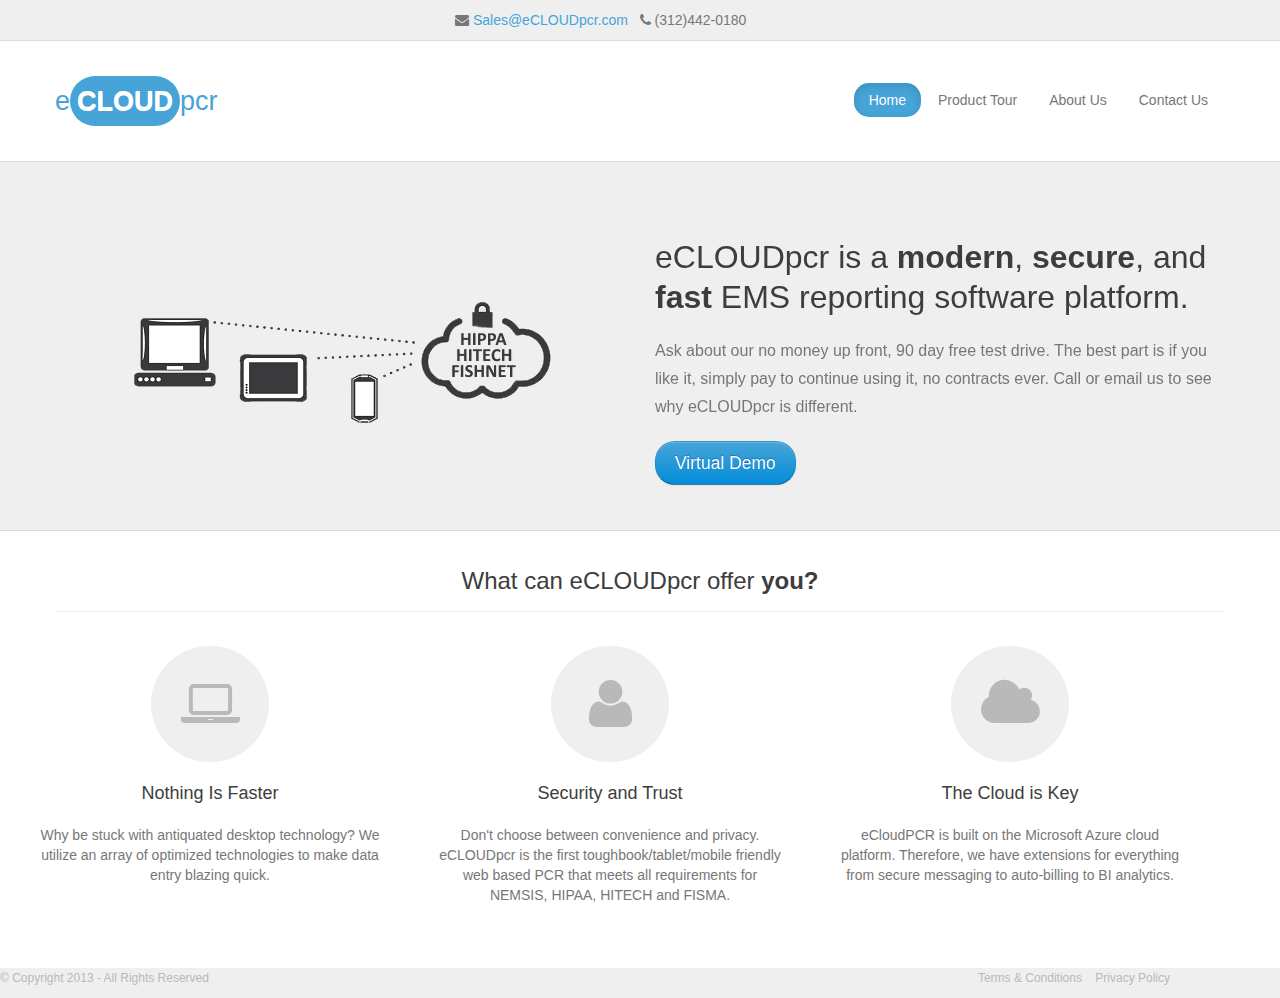
==== commit bbefc632: "Webstorm solution, killed pillar, added br" ====
--- a/ecloudpcr_public/index.html
+++ b/ecloudpcr_public/index.html
@@ -101,7 +101,7 @@
                 <div class="span6">
                 <h1 class="slider-title">eCLOUDpcr is a <b>modern</b>, <b>secure</b>, and <b>fast</b> EMS reporting software platform.</h1>
                 <p class="slider-description">Ask about our no money up front, 90 day free test drive.  The best part is if you like it, simply pay to continue using it, no contracts ever.  Call or email us to see why eCLOUDpcr is different.</p>
-                <button class="btn btn-primary btn-large btn-oval" onclick="document.location.href = 'portfolio.html'"><li>Virtual Demo</li></button>
+                <button class="btn btn-primary btn-large btn-oval" onclick="document.location.href = 'portfolio.html'"><li>Virtual Demo</li></button><br/><br/>
                 
                 </div><!--/span6-->            
             </li>
@@ -121,7 +121,7 @@
 	            <h2>What can eCLOUDpcr offer <b>you?</b></h2>
             </div><!--/span12-->            
             <ul class="thumbnails text-center">
-            	<li class="span3">
+            	<li class="span4">
                 	<div class="thumbnail">
                     	<div class="icon round">
                         	<i class="icon-laptop"></i>
@@ -132,18 +132,7 @@
                         </div><!--/caption-->
                     </div><!--/thumbnail-->
                 </li>
-                <li class="span3">
-                	<div class="thumbnail">
-                    	<div class="icon round">
-                        	<i class="icon-desktop"></i>
-                        </div><!--/icon-->
-                        <div class="caption">
-                        	<h3>Speed That Saves</h3>
-                            <p>In independant tests, the average eCLOUDpcr form entry takes up to 68% less time to complete than other leading PCR's.</p>
-                        </div><!--/caption-->
-                    </div><!--/thumbnail-->
-                </li>
-                <li class="span3">
+                <li class="span4">
                 	<div class="thumbnail">
                     	<div class="icon round">
                         	<i class="icon-user"></i>
@@ -155,7 +144,7 @@
                         </div><!--/caption-->
                     </div><!--/thumbnail-->
                 </li>
-                <li class="span3">
+                <li class="span4">
                 	<div class="thumbnail">
                     	<div class="icon round">
                         	<i class="icon-cloud"></i>
